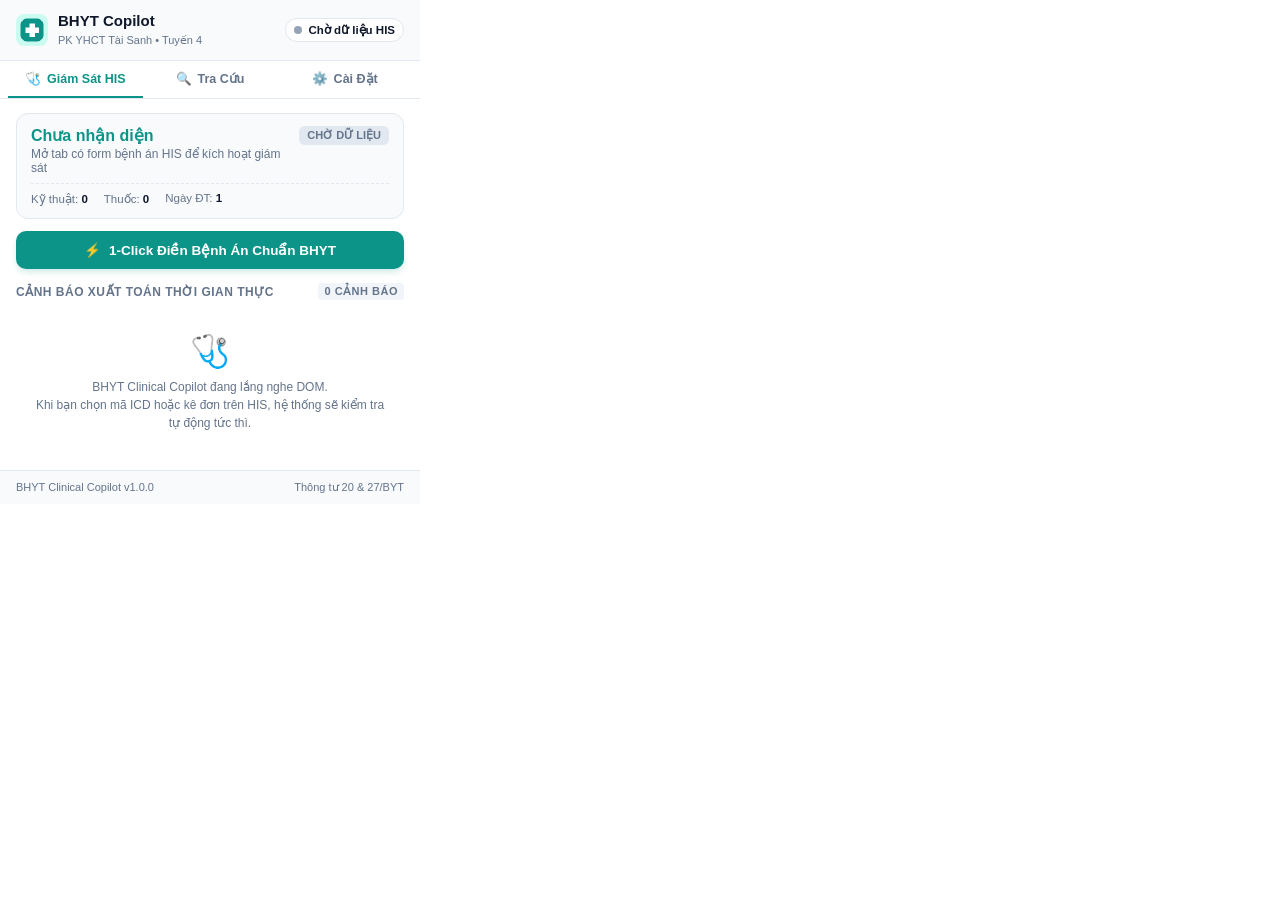
==== extension/popup/popup.html @ 69c534e2 "feat(data-engine): establish full BHYT SQLite catalog, FTS5 search & auto-update pipeline - Ingest f" ====
<!DOCTYPE html>
<html lang="vi">
<head>
  <meta charset="UTF-8">
  <meta name="viewport" content="width=device-width, initial-scale=1.0">
  <title>BHYT Clinical Copilot</title>
  <link rel="stylesheet" href="popup.css">
</head>
<body>
  <div class="app-container">
    <!-- Header -->
    <header class="app-header">
      <div class="brand">
        <div class="brand-icon">
          <img src="../icons/icon-48.png" alt="Logo" width="24" height="24">
        </div>
        <div class="brand-info">
          <h1 class="brand-title">BHYT Copilot</h1>
          <span class="brand-sub">PK YHCT Tài Sanh • Tuyến 4</span>
        </div>
      </div>
      <div class="header-status">
        <span class="status-dot" id="headerStatusDot"></span>
        <span class="status-label" id="headerStatusLabel">Đang quét...</span>
      </div>
    </header>

    <!-- Nav Tabs -->
    <nav class="nav-tabs">
      <button class="nav-tab active" data-tab="tab-audit">
        <span class="tab-icon">🩺</span> Giám Sát HIS
      </button>
      <button class="nav-tab" data-tab="tab-search">
        <span class="tab-icon">🔍</span> Tra Cứu
      </button>
      <button class="nav-tab" data-tab="tab-settings">
        <span class="tab-icon">⚙️</span> Cài Đặt
      </button>
    </nav>

    <!-- Tab 1: Live Audit -->
    <main class="tab-content active" id="tab-audit">
      <div class="audit-summary-card" id="auditSummaryCard">
        <div class="summary-top">
          <div class="icd-badge-container">
            <span class="icd-code-display" id="auditIcdCode">Chưa nhận diện</span>
            <span class="icd-name-display" id="auditIcdName">Mở phần mềm HIS để quét hồ sơ</span>
          </div>
          <span class="risk-badge badge-neutral" id="auditRiskBadge">CHỜ DỮ LIỆU</span>
        </div>
        <div class="summary-meta" id="auditMetaRow">
          <span>Kỹ thuật: <strong id="auditProcCount">0</strong></span>
          <span>Thuốc: <strong id="auditDrugCount">0</strong></span>
          <span>Ngày ĐT: <strong id="auditProcDays">1</strong></span>
        </div>
      </div>

      <div class="quick-action-container">
        <button class="btn-autofill-primary" id="btnAutofillCurrentTab">
          <span class="btn-icon">⚡</span> 1-Click Điền Bệnh Án Chuẩn BHYT
        </button>
      </div>

      <div class="section-title">
        <span>Cảnh Báo Xuất Toán Thời Gian Thực</span>
        <span class="alert-counter" id="alertCounter">0 cảnh báo</span>
      </div>

      <div class="alerts-list" id="alertsList">
        <div class="empty-state">
          <span class="empty-icon">🛡️</span>
          <p>Không phát hiện nguy cơ xuất toán trên tab hiện tại hoặc trang web không chứa form bệnh án.</p>
        </div>
      </div>
    </main>

    <!-- Tab 2: Catalog Search -->
    <div class="tab-content" id="tab-search">
      <div class="search-input-wrapper">
        <input type="text" id="searchInput" class="search-input" placeholder="Tìm mã ICD-10, tên bệnh, hoạt chất, vị thuốc...">
        <button class="search-clear-btn" id="searchClearBtn">&times;</button>
      </div>

      <div class="filter-chips">
        <button class="chip active" data-filter="all">Tất cả</button>
        <button class="chip" data-filter="icd10">ICD-10</button>
        <button class="chip" data-filter="thuoc">Thuốc Tây</button>
        <button class="chip" data-filter="yhct">Vị YHCT</button>
        <button class="chip" data-filter="thu_thuat">Thủ Thuật</button>
      </div>

      <div class="search-results-list" id="searchResultsList">
        <div class="search-placeholder">
          Nhập từ khóa hoặc mã ICD (VD: M54.5, G51, Ceftriaxone, Đan sâm, Điện châm...)
        </div>
      </div>
    </div>

    <!-- Tab 3: Settings & Stats -->
    <div class="tab-content" id="tab-settings">
      <div class="stats-grid">
        <div class="stat-card">
          <span class="stat-num" id="statAudits">0</span>
          <span class="stat-label">Lần Giám Sát</span>
        </div>
        <div class="stat-card">
          <span class="stat-num text-danger" id="statPrevented">0</span>
          <span class="stat-label">Xuất Toán Chặn Được</span>
        </div>
        <div class="stat-card">
          <span class="stat-num text-success" id="statAutofilled">0</span>
          <span class="stat-label">Bệnh Án Autofill</span>
        </div>
      </div>

      <div class="settings-group">
        <div class="settings-item">
          <div>
            <div class="settings-label">Tuyến chuyên môn KCB</div>
            <div class="settings-desc">Phòng khám đa khoa tư nhân / Trạm y tế</div>
          </div>
          <span class="settings-pill">Tuyến 4</span>
        </div>

        <div class="settings-item">
          <div>
            <div class="settings-label">Tự động cảnh báo xuất toán</div>
            <div class="settings-desc">Quét DOM và cập nhật badge tab tức thì</div>
          </div>
          <label class="switch">
            <input type="checkbox" id="cfgAutoAudit" checked>
            <span class="slider"></span>
          </label>
        </div>

        <div class="settings-item">
          <div>
            <div class="settings-label">Kiểm tra tương tác YHCT & Tây y</div>
            <div class="settings-desc">Cảnh báo dược liệu gây chảy máu / giảm huyết áp</div>
          </div>
          <label class="switch">
            <input type="checkbox" id="cfgHerbCheck" checked>
            <span class="slider"></span>
          </label>
        </div>
      </div>

      <div class="simulator-launcher">
        <button class="btn-simulator" id="btnOpenSimulator">
          🖥️ Mở Giả Lập Hệ Thống HIS (Test Bed)
        </button>
      </div>
    </div>

    <!-- Footer -->
    <footer class="app-footer">
      <span>BHYT Clinical Copilot v1.0.0</span>
      <span class="footer-meta">Thông tư 20 & 27/BYT</span>
    </footer>
  </div>

  <script src="popup.js"></script>
</body>
</html>
---- extension/popup/popup.css ----
/* BHYT Clinical Copilot - Popup Styles */
/* Executive Medical Theme (Clean, Slate + Teal + Ruby) */

:root {
  --primary: #0d9488;
  --primary-hover: #0f766e;
  --primary-light: #ccfbf1;
  --danger: #dc2626;
  --danger-light: #fee2e2;
  --warning: #d97706;
  --warning-light: #fef3c7;
  --success: #059669;
  --success-light: #d1fae5;
  --bg-slate: #f8fafc;
  --text-main: #0f172a;
  --text-muted: #64748b;
  --border: #e2e8f0;
}

body {
  margin: 0;
  padding: 0;
  width: 420px;
  max-height: 600px;
  font-family: -apple-system, BlinkMacSystemFont, "Segoe UI", Roboto, Helvetica, Arial, sans-serif;
  color: var(--text-main);
  background: #ffffff;
  user-select: none;
  box-sizing: border-box;
}

* {
  box-sizing: border-box;
}

.app-container {
  display: flex;
  flex-direction: column;
  height: 100%;
}

/* Header */
.app-header {
  padding: 12px 16px;
  background: var(--bg-slate);
  border-bottom: 1px solid var(--border);
  display: flex;
  align-items: center;
  justify-content: space-between;
}

.brand {
  display: flex;
  align-items: center;
  gap: 10px;
}

.brand-icon {
  width: 32px;
  height: 32px;
  background: var(--primary-light);
  border-radius: 8px;
  display: flex;
  align-items: center;
  justify-content: center;
}

.brand-title {
  margin: 0;
  font-size: 15px;
  font-weight: 700;
  color: var(--text-main);
  line-height: 1.2;
}

.brand-sub {
  font-size: 11px;
  color: var(--text-muted);
  font-weight: 500;
}

.header-status {
  display: flex;
  align-items: center;
  gap: 6px;
  font-size: 11.5px;
  font-weight: 600;
  padding: 4px 8px;
  background: #ffffff;
  border: 1px solid var(--border);
  border-radius: 9999px;
}

.status-dot {
  width: 8px;
  height: 8px;
  border-radius: 50%;
  background: #94a3b8;
}

.status-dot.dot-danger {
  background: var(--danger);
  box-shadow: 0 0 0 2px rgba(220, 38, 38, 0.2);
}

.status-dot.dot-pass {
  background: var(--success);
  box-shadow: 0 0 0 2px rgba(5, 150, 105, 0.2);
}

/* Tabs */
.nav-tabs {
  display: flex;
  background: #ffffff;
  border-bottom: 1px solid var(--border);
  padding: 0 8px;
}

.nav-tab {
  flex: 1;
  padding: 10px 4px;
  font-size: 12.5px;
  font-weight: 600;
  color: var(--text-muted);
  background: transparent;
  border: none;
  border-bottom: 2px solid transparent;
  cursor: pointer;
  display: flex;
  align-items: center;
  justify-content: center;
  gap: 6px;
  transition: all 0.15s ease;
}

.nav-tab:hover {
  color: var(--text-main);
}

.nav-tab.active {
  color: var(--primary);
  border-bottom-color: var(--primary);
}

/* Tab Contents */
.tab-content {
  display: none;
  padding: 14px 16px;
  overflow-y: auto;
  max-height: 480px;
}

.tab-content.active {
  display: block;
}

/* Tab 1: Audit */
.audit-summary-card {
  background: var(--bg-slate);
  border: 1px solid var(--border);
  border-radius: 12px;
  padding: 12px 14px;
  margin-bottom: 12px;
}

.summary-top {
  display: flex;
  align-items: flex-start;
  justify-content: space-between;
  gap: 8px;
  margin-bottom: 8px;
}

.icd-badge-container {
  display: flex;
  flex-direction: column;
}

.icd-code-display {
  font-size: 16px;
  font-weight: 700;
  color: var(--primary);
}

.icd-name-display {
  font-size: 12px;
  color: var(--text-muted);
  margin-top: 2px;
}

.risk-badge {
  font-size: 11px;
  font-weight: 700;
  padding: 3px 8px;
  border-radius: 6px;
  white-space: nowrap;
}

.badge-danger {
  background: var(--danger-light);
  color: var(--danger);
}

.badge-pass {
  background: var(--success-light);
  color: var(--success);
}

.badge-neutral {
  background: #e2e8f0;
  color: var(--text-muted);
}

.summary-meta {
  display: flex;
  gap: 16px;
  font-size: 11.5px;
  color: var(--text-muted);
  border-top: 1px dashed var(--border);
  padding-top: 8px;
}

.summary-meta strong {
  color: var(--text-main);
}

.quick-action-container {
  margin-bottom: 14px;
}

.btn-autofill-primary {
  width: 100%;
  display: flex;
  align-items: center;
  justify-content: center;
  gap: 8px;
  background: var(--primary);
  color: #ffffff;
  border: none;
  border-radius: 10px;
  padding: 11px 16px;
  font-size: 13.5px;
  font-weight: 600;
  cursor: pointer;
  box-shadow: 0 4px 6px -1px rgba(13, 148, 136, 0.2);
  transition: all 0.15s ease;
}

.btn-autofill-primary:hover {
  background: var(--primary-hover);
  transform: translateY(-1px);
}

.btn-autofill-primary:active {
  transform: translateY(0);
}

.section-title {
  display: flex;
  justify-content: space-between;
  align-items: center;
  font-size: 12px;
  font-weight: 700;
  color: var(--text-muted);
  text-transform: uppercase;
  letter-spacing: 0.5px;
  margin-bottom: 8px;
}

.alert-counter {
  font-size: 11px;
  font-weight: 600;
  padding: 2px 6px;
  background: #f1f5f9;
  border-radius: 4px;
}

.alerts-list {
  display: flex;
  flex-direction: column;
  gap: 8px;
}

.popup-alert-card {
  padding: 10px 12px;
  border-radius: 8px;
  font-size: 12px;
  border-left: 4px solid;
}

.popup-alert-card.HIGH {
  background: var(--danger-light);
  border-left-color: var(--danger);
  color: #991b1b;
}

.popup-alert-card.MEDIUM {
  background: var(--warning-light);
  border-left-color: var(--warning);
  color: #92400e;
}

.popup-alert-card-title {
  font-weight: 700;
  margin-bottom: 3px;
}

.popup-alert-card-desc {
  font-size: 11.5px;
  opacity: 0.95;
  margin-bottom: 4px;
}

.popup-alert-card-remedy {
  font-size: 11px;
  font-weight: 600;
  padding-top: 4px;
  border-top: 1px dashed rgba(0, 0, 0, 0.1);
  color: var(--text-main);
}

.empty-state {
  text-align: center;
  padding: 24px 16px;
  color: var(--text-muted);
}

.empty-icon {
  font-size: 32px;
  display: block;
  margin-bottom: 8px;
}

.empty-state p {
  margin: 0;
  font-size: 12px;
  line-height: 1.5;
}

/* Tab 2: Search */
.search-input-wrapper {
  position: relative;
  margin-bottom: 10px;
}

.search-input {
  width: 100%;
  padding: 10px 32px 10px 12px;
  font-size: 13px;
  border: 1px solid var(--border);
  border-radius: 8px;
  outline: none;
  transition: border-color 0.15s ease;
}

.search-input:focus {
  border-color: var(--primary);
  box-shadow: 0 0 0 3px rgba(13, 148, 136, 0.15);
}

.search-clear-btn {
  position: absolute;
  right: 8px;
  top: 50%;
  transform: translateY(-50%);
  background: transparent;
  border: none;
  font-size: 16px;
  color: var(--text-muted);
  cursor: pointer;
}

.filter-chips {
  display: flex;
  gap: 6px;
  margin-bottom: 12px;
  overflow-x: auto;
  padding-bottom: 2px;
}

.chip {
  padding: 4px 10px;
  font-size: 11px;
  font-weight: 600;
  border-radius: 9999px;
  background: var(--bg-slate);
  border: 1px solid var(--border);
  color: var(--text-muted);
  cursor: pointer;
  white-space: nowrap;
  transition: all 0.15s ease;
}

.chip.active {
  background: var(--primary);
  border-color: var(--primary);
  color: #ffffff;
}

.search-results-list {
  display: flex;
  flex-direction: column;
  gap: 8px;
}

.search-result-card {
  padding: 10px 12px;
  background: #ffffff;
  border: 1px solid var(--border);
  border-radius: 8px;
  transition: border-color 0.15s ease;
}

.search-result-card:hover {
  border-color: var(--primary);
}

.search-result-header {
  display: flex;
  justify-content: space-between;
  align-items: center;
  margin-bottom: 4px;
}

.search-code {
  font-size: 13px;
  font-weight: 700;
  color: var(--primary);
}

.search-type-tag {
  font-size: 10px;
  font-weight: 700;
  padding: 2px 6px;
  border-radius: 4px;
  background: #f1f5f9;
  color: var(--text-muted);
}

.search-name {
  font-size: 12.5px;
  font-weight: 600;
  color: var(--text-main);
  margin-bottom: 3px;
}

.search-sub {
  font-size: 11px;
  color: var(--text-muted);
  line-height: 1.4;
}

.search-placeholder {
  text-align: center;
  padding: 30px 16px;
  font-size: 12px;
  color: var(--text-muted);
  line-height: 1.5;
}

/* Tab 3: Settings */
.stats-grid {
  display: grid;
  grid-template-columns: repeat(3, 1fr);
  gap: 8px;
  margin-bottom: 16px;
}

.stat-card {
  background: var(--bg-slate);
  border: 1px solid var(--border);
  border-radius: 8px;
  padding: 10px 8px;
  text-align: center;
}

.stat-num {
  display: block;
  font-size: 18px;
  font-weight: 700;
  color: var(--text-main);
}

.stat-num.text-danger { color: var(--danger); }
.stat-num.text-success { color: var(--success); }

.stat-label {
  font-size: 10.5px;
  color: var(--text-muted);
  font-weight: 500;
}

.settings-group {
  background: #ffffff;
  border: 1px solid var(--border);
  border-radius: 10px;
  overflow: hidden;
  margin-bottom: 14px;
}

.settings-item {
  display: flex;
  align-items: center;
  justify-content: space-between;
  padding: 12px 14px;
  border-bottom: 1px solid var(--border);
}

.settings-item:last-child {
  border-bottom: none;
}

.settings-label {
  font-size: 13px;
  font-weight: 600;
}

.settings-desc {
  font-size: 11px;
  color: var(--text-muted);
  margin-top: 1px;
}

.settings-pill {
  font-size: 11px;
  font-weight: 700;
  padding: 4px 8px;
  background: var(--primary-light);
  color: var(--primary);
  border-radius: 6px;
}

/* Toggle Switch */
.switch {
  position: relative;
  display: inline-block;
  width: 36px;
  height: 20px;
}

.switch input { opacity: 0; width: 0; height: 0; }

.slider {
  position: absolute;
  cursor: pointer;
  top: 0; left: 0; right: 0; bottom: 0;
  background-color: #cbd5e1;
  transition: .2s;
  border-radius: 20px;
}

.slider:before {
  position: absolute;
  content: "";
  height: 14px;
  width: 14px;
  left: 3px;
  bottom: 3px;
  background-color: white;
  transition: .2s;
  border-radius: 50%;
}

input:checked + .slider {
  background-color: var(--primary);
}

input:checked + .slider:before {
  transform: translateX(16px);
}

.simulator-launcher {
  margin-top: 8px;
}

.btn-simulator {
  width: 100%;
  padding: 10px;
  background: var(--bg-slate);
  border: 1px solid var(--border);
  border-radius: 8px;
  font-size: 12.5px;
  font-weight: 600;
  color: var(--text-main);
  cursor: pointer;
  transition: background 0.15s ease;
}

.btn-simulator:hover {
  background: #e2e8f0;
}

/* Footer */
.app-footer {
  padding: 10px 16px;
  background: var(--bg-slate);
  border-top: 1px solid var(--border);
  display: flex;
  justify-content: space-between;
  font-size: 11px;
  color: var(--text-muted);
}

.footer-meta {
  font-weight: 500;
}
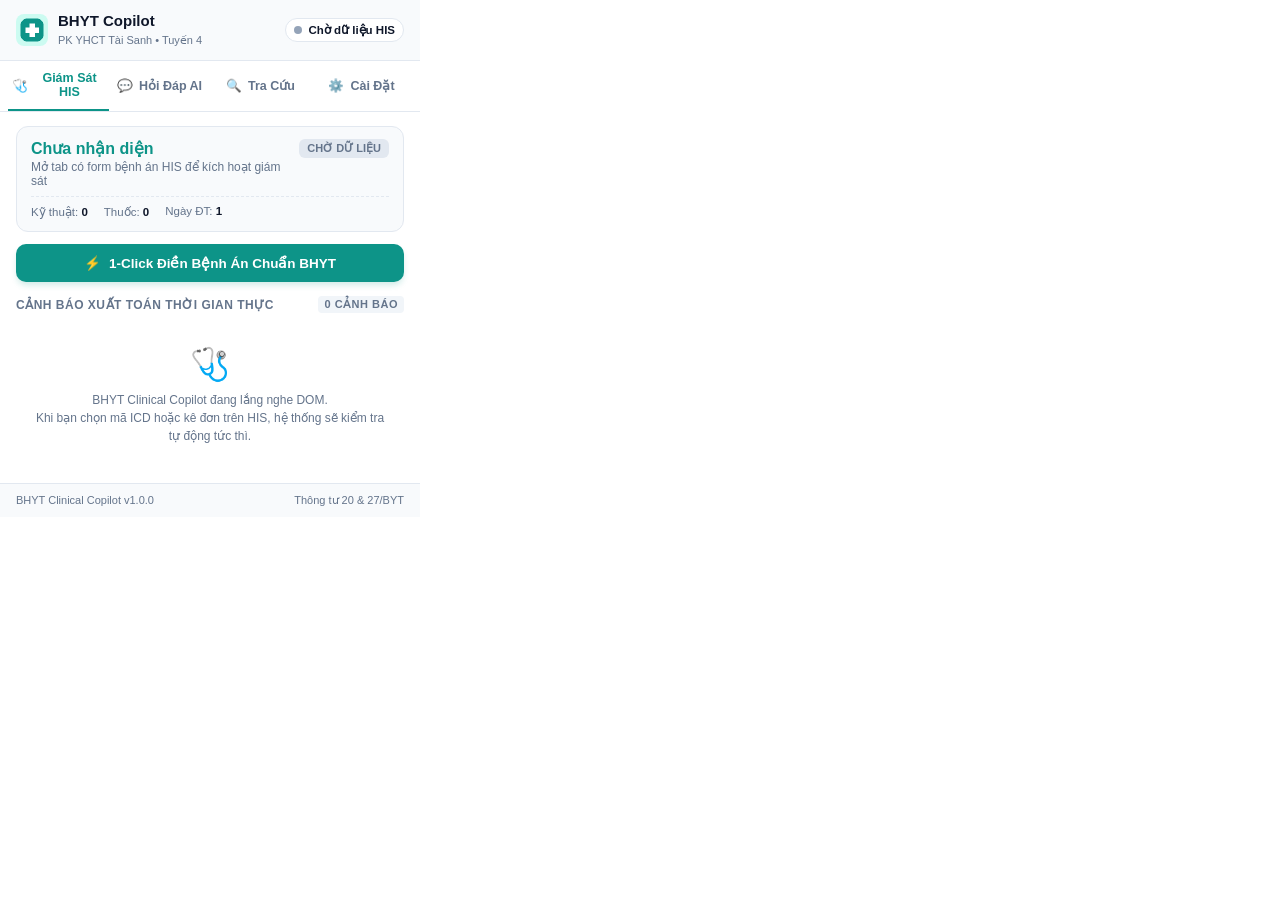
==== commit 8c70f201: "docs: author enterprise bilingual README (EN) and README.vi (VI) with architecture, badges, MCP guid" ====
--- a/extension/popup/popup.html
+++ b/extension/popup/popup.html
@@ -29,6 +29,9 @@
     <nav class="nav-tabs">
       <button class="nav-tab active" data-tab="tab-audit">
         <span class="tab-icon">🩺</span> Giám Sát HIS
+      </button>
+      <button class="nav-tab" data-tab="tab-chat">
+        <span class="tab-icon">💬</span> Hỏi Đáp AI
       </button>
       <button class="nav-tab" data-tab="tab-search">
         <span class="tab-icon">🔍</span> Tra Cứu
@@ -73,6 +76,26 @@
         </div>
       </div>
     </main>
+
+    <!-- Tab 2: Chatbox AI -->
+    <div class="tab-content" id="tab-chat">
+      <div class="chat-quick-chips" style="display:flex; gap:4px; overflow-x:auto; padding-bottom:6px; margin-bottom:8px;">
+        <button class="chip" data-chat-q="Mã M54.5 ở tuyến 4 được kê thuốc gì?">💊 Thuốc M54.5</button>
+        <button class="chip" data-chat-q="Bệnh nhân tăng huyết áp có dùng được Cam thảo không?">⚠️ Cam thảo</button>
+        <button class="chip" data-chat-q="Điện châm tối đa bao nhiêu ngày trong 1 đợt?">⏱️ Giới hạn ngày</button>
+        <button class="chip" data-chat-q="Kê thuốc hạ mỡ máu Atorvastatin cần xét nghiệm gì?">🧪 Statin Lab</button>
+      </div>
+      <div class="popup-chat-messages" id="popupChatMessages" style="height:250px; overflow-y:auto; display:flex; flex-direction:column; gap:8px; padding-right:4px; margin-bottom:8px;">
+        <div class="popup-chat-msg assistant" style="background:#f8fafc; border:1px solid #e2e8f0; border-radius:8px; padding:10px; font-size:12px; line-height:1.45;">
+          <strong>🩺 Chào Bác sĩ!</strong><br>
+          Tôi là Trợ lý Lâm sàng BHYT & YHCT. Bác sĩ cần tra cứu quy chế kê đơn, thủ thuật hay tương tác thuốc nào hôm nay?
+        </div>
+      </div>
+      <div class="popup-chat-input-bar" style="display:flex; gap:6px;">
+        <input type="text" id="popupChatInput" class="search-input" style="margin:0; flex:1;" placeholder="Hỏi BHYT, tương tác thuốc... (Enter)">
+        <button class="btn-autofill-primary" id="popupChatSendBtn" style="width:auto; padding:6px 14px; margin:0; border-radius:8px; font-size:12px;">Gửi</button>
+      </div>
+    </div>
 
     <!-- Tab 2: Catalog Search -->
     <div class="tab-content" id="tab-search">
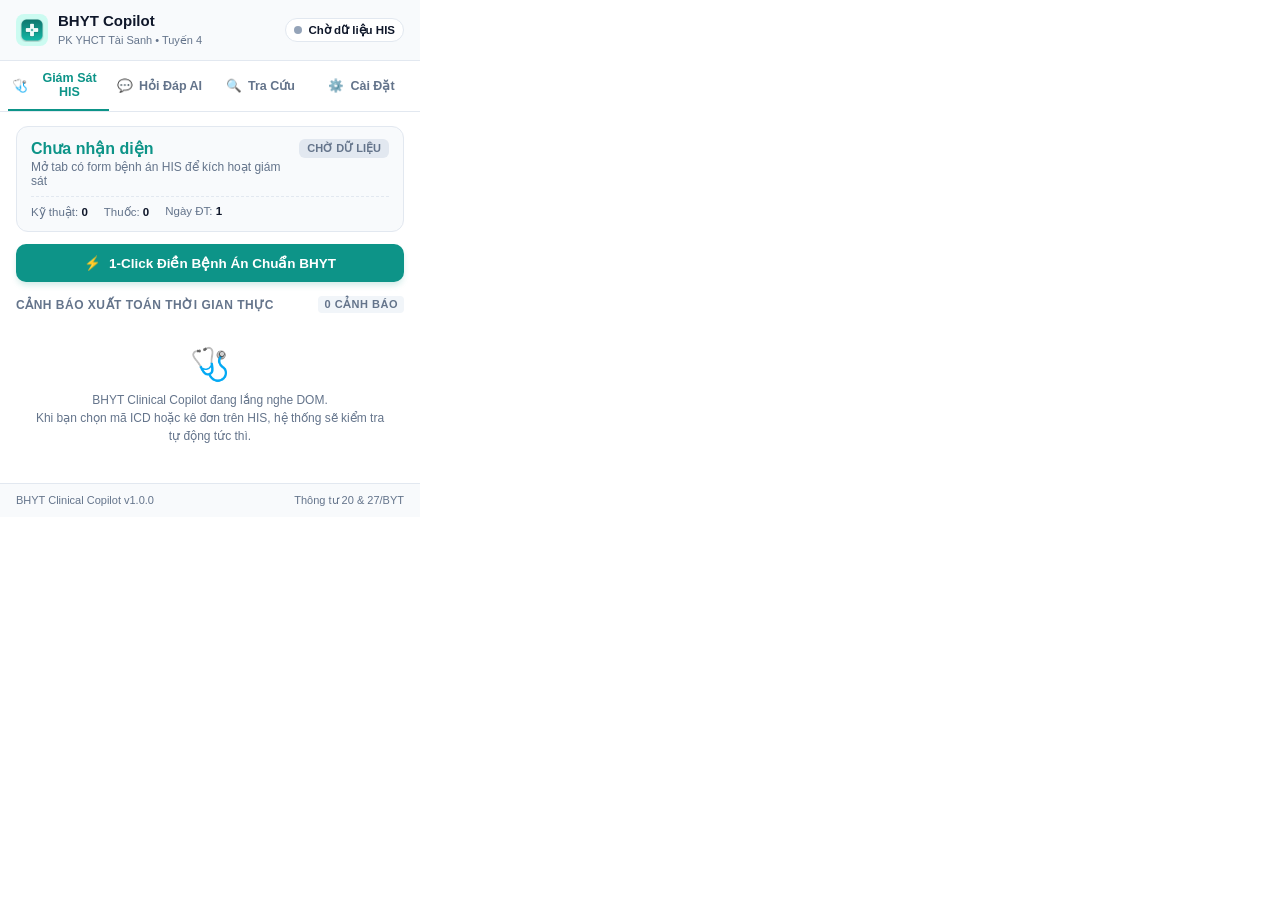
==== commit 6a5e6768: "feat(v2.0): comprehensive release - Chrome Side Panel, auto-tier 1-4 with manual override, BYOK univ" ====
--- a/extension/popup/popup.html
+++ b/extension/popup/popup.html
@@ -79,21 +79,22 @@
 
     <!-- Tab 2: Chatbox AI -->
     <div class="tab-content" id="tab-chat">
-      <div class="chat-quick-chips" style="display:flex; gap:4px; overflow-x:auto; padding-bottom:6px; margin-bottom:8px;">
+      <div class="chat-quick-chips">
         <button class="chip" data-chat-q="Mã M54.5 ở tuyến 4 được kê thuốc gì?">💊 Thuốc M54.5</button>
         <button class="chip" data-chat-q="Bệnh nhân tăng huyết áp có dùng được Cam thảo không?">⚠️ Cam thảo</button>
         <button class="chip" data-chat-q="Điện châm tối đa bao nhiêu ngày trong 1 đợt?">⏱️ Giới hạn ngày</button>
         <button class="chip" data-chat-q="Kê thuốc hạ mỡ máu Atorvastatin cần xét nghiệm gì?">🧪 Statin Lab</button>
-      </div>
-      <div class="popup-chat-messages" id="popupChatMessages" style="height:250px; overflow-y:auto; display:flex; flex-direction:column; gap:8px; padding-right:4px; margin-bottom:8px;">
-        <div class="popup-chat-msg assistant" style="background:#f8fafc; border:1px solid #e2e8f0; border-radius:8px; padding:10px; font-size:12px; line-height:1.45;">
+        <button class="chip" data-chat-q="Chứng Tọa cốt phong tương đương mã ICD nào?">🌿 Tọa cốt phong YHCT</button>
+      </div>
+      <div class="popup-chat-messages" id="popupChatMessages">
+        <div class="popup-chat-msg assistant">
           <strong>🩺 Chào Bác sĩ!</strong><br>
           Tôi là Trợ lý Lâm sàng BHYT & YHCT. Bác sĩ cần tra cứu quy chế kê đơn, thủ thuật hay tương tác thuốc nào hôm nay?
         </div>
       </div>
-      <div class="popup-chat-input-bar" style="display:flex; gap:6px;">
+      <div class="popup-chat-input-bar">
         <input type="text" id="popupChatInput" class="search-input" style="margin:0; flex:1;" placeholder="Hỏi BHYT, tương tác thuốc... (Enter)">
-        <button class="btn-autofill-primary" id="popupChatSendBtn" style="width:auto; padding:6px 14px; margin:0; border-radius:8px; font-size:12px;">Gửi</button>
+        <button class="btn-autofill-primary" id="popupChatSendBtn" style="width:auto; padding:8px 14px; margin:0; border-radius:8px; font-size:12px;">Gửi</button>
       </div>
     </div>
 
@@ -168,6 +169,39 @@
         </div>
       </div>
 
+      <!-- BYOK Live LLM Settings in Popup -->
+      <div class="settings-group" style="margin-top: 10px;">
+        <div style="font-size: 12px; font-weight: 700; color: #0284c7; margin-bottom: 6px;">🔒 Cài Đặt Live AI Model (BYOK)</div>
+        <div class="settings-item">
+          <div>
+            <div class="settings-label">Bật Live LLM API</div>
+            <div class="settings-desc">Tắt: Offline RAG • Bật: Gọi API Model riêng</div>
+          </div>
+          <label class="switch">
+            <input type="checkbox" id="popupLlmToggle">
+            <span class="slider"></span>
+          </label>
+        </div>
+        <div style="padding: 6px 12px 10px;">
+          <label style="display:block;font-size:11px;font-weight:600;margin-bottom:2px;color:#64748b;">Provider Preset:</label>
+          <select id="popupLlmProvider" style="width:100%;padding:4px 6px;font-size:11.5px;border:1px solid #cbd5e1;border-radius:4px;margin-bottom:6px;">
+            <option value="openai_compat">OpenAI / Tương thích OpenAI</option>
+            <option value="openrouter">OpenRouter (Claude, GPT, Llama)</option>
+            <option value="gemini">Google Gemini API (Native)</option>
+            <option value="anthropic">Anthropic Claude (Native)</option>
+            <option value="deepseek">DeepSeek API</option>
+            <option value="groq">Groq Cloud (Fast)</option>
+            <option value="ollama">Ollama (Local Offline)</option>
+          </select>
+          <label style="display:block;font-size:11px;font-weight:600;margin-bottom:2px;color:#64748b;">Base URL & Model:</label>
+          <input type="text" id="popupLlmUrl" placeholder="https://api.openai.com/v1" style="width:100%;padding:4px 6px;font-size:11px;border:1px solid #cbd5e1;border-radius:4px;margin-bottom:4px;box-sizing:border-box;">
+          <input type="text" id="popupLlmModel" placeholder="Tên model (VD: gpt-4o-mini)..." style="width:100%;padding:4px 6px;font-size:11px;border:1px solid #cbd5e1;border-radius:4px;margin-bottom:4px;box-sizing:border-box;">
+          <label style="display:block;font-size:11px;font-weight:600;margin-bottom:2px;color:#64748b;">API Key (Bảo mật cục bộ):</label>
+          <input type="password" id="popupLlmKey" placeholder="sk-..." style="width:100%;padding:4px 6px;font-size:11px;border:1px solid #cbd5e1;border-radius:4px;margin-bottom:6px;box-sizing:border-box;">
+          <button id="popupBtnSaveLlm" style="width:100%;padding:6px;font-size:11.5px;font-weight:700;background:#0284c7;color:#fff;border:none;border-radius:4px;cursor:pointer;">💾 Lưu Cài Đặt AI</button>
+        </div>
+      </div>
+
       <div class="simulator-launcher">
         <button class="btn-simulator" id="btnOpenSimulator">
           🖥️ Mở Giả Lập Hệ Thống HIS (Test Bed)
--- a/extension/popup/popup.css
+++ b/extension/popup/popup.css
@@ -337,7 +337,99 @@
   line-height: 1.5;
 }
 
-/* Tab 2: Search */
+/* Tab 2: AI Clinical Chatbox */
+.chat-quick-chips {
+  display: flex;
+  gap: 6px;
+  overflow-x: auto;
+  padding-bottom: 6px;
+  margin-bottom: 8px;
+  scrollbar-width: none;
+}
+
+.chat-quick-chips::-webkit-scrollbar {
+  display: none;
+}
+
+.chat-quick-chips .chip {
+  white-space: nowrap;
+  flex-shrink: 0;
+  padding: 5px 10px;
+  font-size: 11.5px;
+  font-weight: 500;
+  background: var(--bg-slate);
+  border: 1px solid var(--border);
+  border-radius: 14px;
+  color: var(--text-main);
+  cursor: pointer;
+  transition: all 0.15s ease;
+}
+
+.chat-quick-chips .chip:hover {
+  background: #e2e8f0;
+  border-color: #cbd5e1;
+  color: var(--primary);
+}
+
+.popup-chat-messages {
+  height: 270px;
+  overflow-y: auto;
+  display: flex;
+  flex-direction: column;
+  gap: 8px;
+  padding-right: 4px;
+  margin-bottom: 10px;
+}
+
+.popup-chat-messages::-webkit-scrollbar {
+  width: 4px;
+}
+
+.popup-chat-messages::-webkit-scrollbar-thumb {
+  background: #cbd5e1;
+  border-radius: 4px;
+}
+
+.popup-chat-msg {
+  border-radius: 8px;
+  padding: 10px 12px;
+  font-size: 12px;
+  line-height: 1.5;
+  word-break: break-word;
+}
+
+.popup-chat-msg.user {
+  background: var(--primary);
+  color: #ffffff;
+  align-self: flex-end;
+  max-width: 85%;
+  border-bottom-right-radius: 2px;
+}
+
+.popup-chat-msg.assistant {
+  background: var(--bg-slate);
+  border: 1px solid var(--border);
+  color: var(--text-main);
+  align-self: flex-start;
+  max-width: 95%;
+  border-bottom-left-radius: 2px;
+}
+
+.popup-chat-msg strong {
+  color: #0f172a;
+}
+
+.popup-chat-msg.user strong {
+  color: #ffffff;
+}
+
+.popup-chat-input-bar {
+  display: flex;
+  gap: 6px;
+  align-items: center;
+}
+
+/* Tab 3: Search */
 .search-input-wrapper {
   position: relative;
   margin-bottom: 10px;
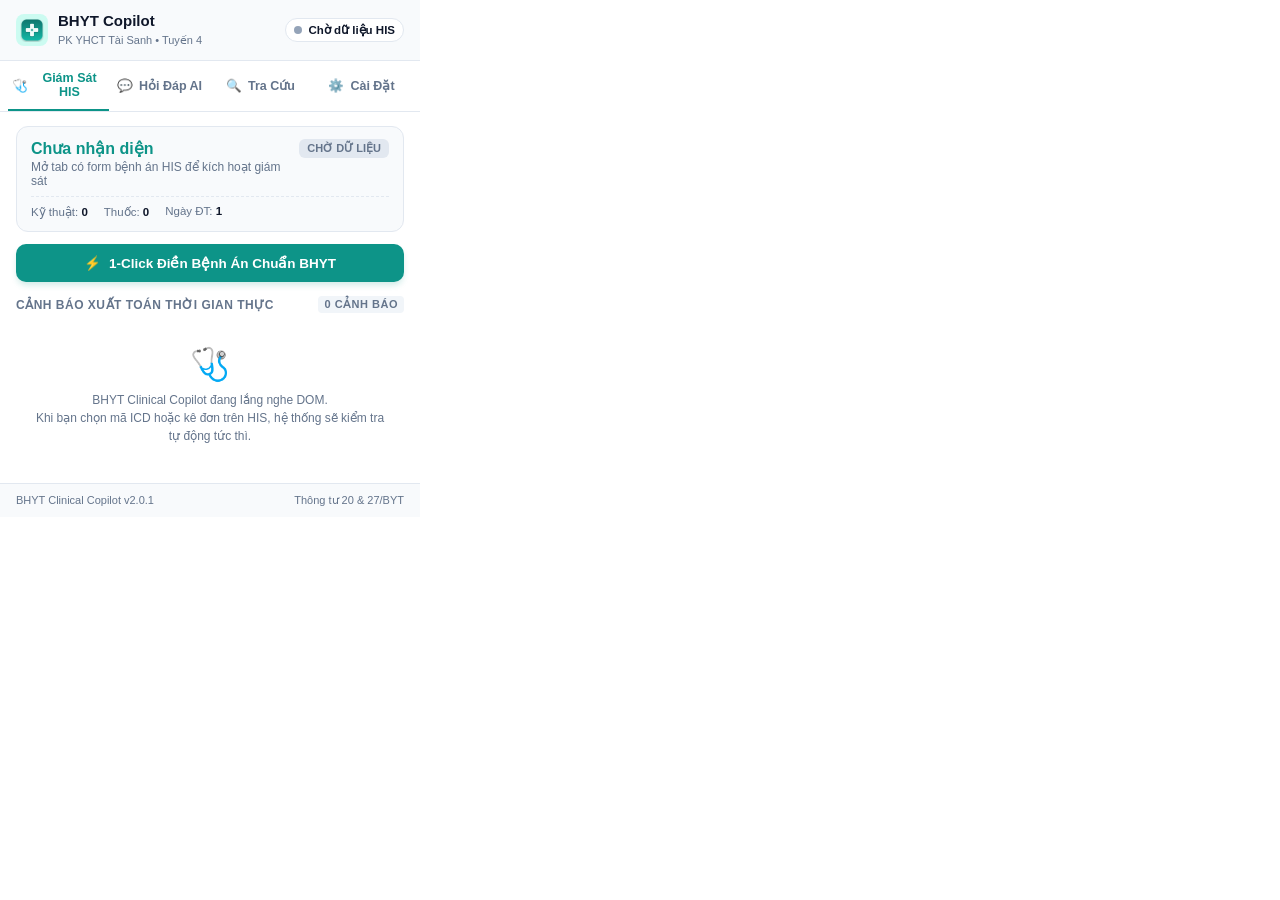
==== commit 144499cf: "fix(extension): fix catalog filter tabs, accentless YHCT/procedure search, and 1-click HIS autofill " ====
--- a/extension/popup/popup.html
+++ b/extension/popup/popup.html
@@ -211,7 +211,7 @@
 
     <!-- Footer -->
     <footer class="app-footer">
-      <span>BHYT Clinical Copilot v1.0.0</span>
+      <span>BHYT Clinical Copilot v2.0.1</span>
       <span class="footer-meta">Thông tư 20 & 27/BYT</span>
     </footer>
   </div>
